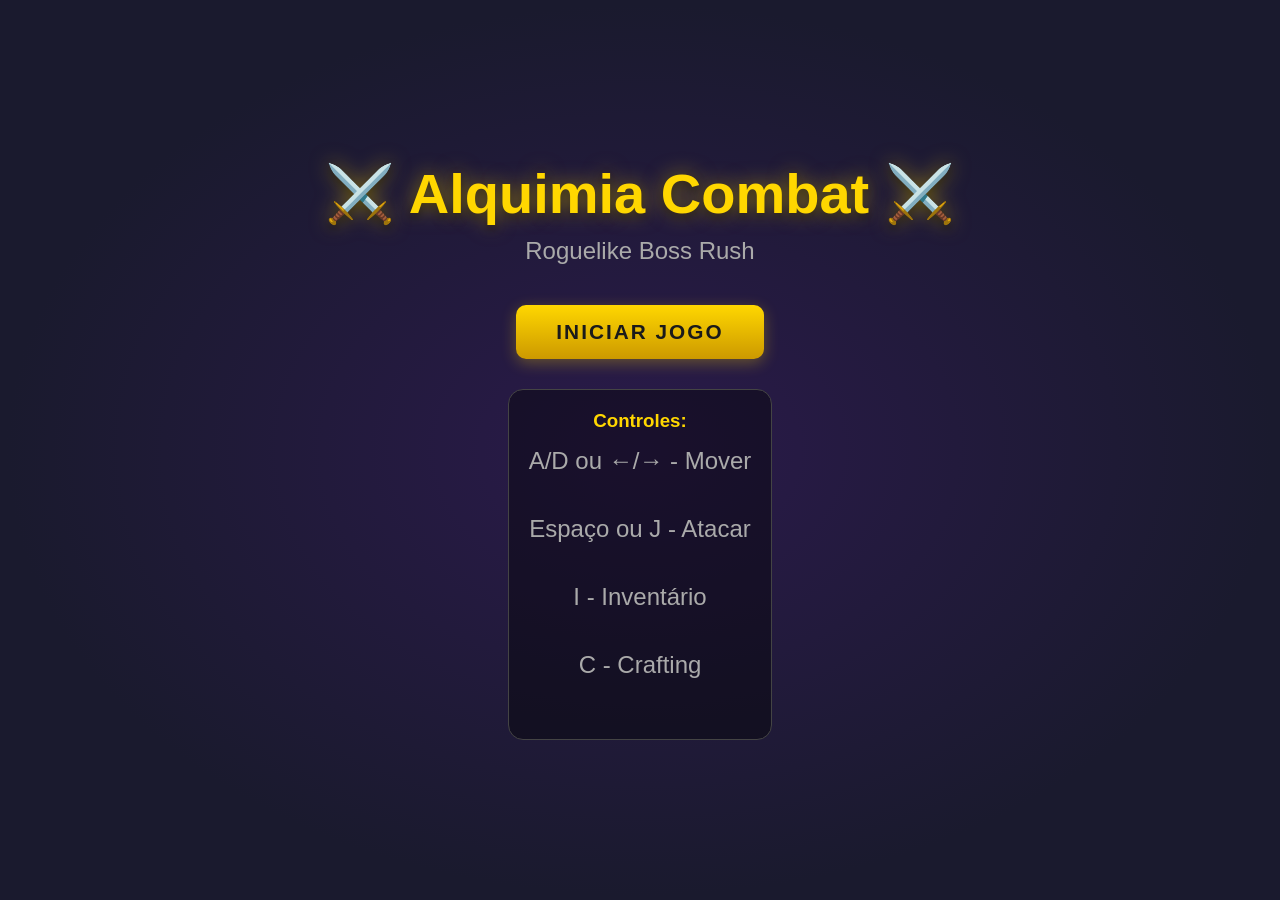
==== index.html @ 2d892e59 "first push" ====
<!DOCTYPE html>
<html lang="pt-BR">
<head>
    <meta charset="UTF-8">
    <meta name="viewport" content="width=device-width, initial-scale=1.0">
    <title>Alquimia Combat - Roguelike Boss Rush</title>
    <link rel="stylesheet" href="styles.css">
</head>
<body>
    <div id="game-container">
        <!-- Tela de título -->
        <div id="title-screen" class="screen">
            <h1>⚔️ Alquimia Combat ⚔️</h1>
            <p>Roguelike Boss Rush</p>
            <button id="start-btn" class="btn">Iniciar Jogo</button>
            <div class="controls-info">
                <h3>Controles:</h3>
                <p>A/D ou ←/→ - Mover</p>
                <p>Espaço ou J - Atacar</p>
                <p>I - Inventário</p>
                <p>C - Crafting</p>
            </div>
        </div>

        <!-- Tela de jogo -->
        <div id="game-screen" class="screen hidden">
            <!-- HUD -->
            <div id="hud">
                <div id="player-hud" class="hud-panel">
                    <div class="hud-name">Herói</div>
                    <div class="health-bar">
                        <div id="player-health-fill" class="health-fill"></div>
                        <span id="player-health-text">100/100</span>
                    </div>
                    <div class="stats">
                        <span>ATK: <span id="player-atk">10</span></span>
                        <span>DEF: <span id="player-def">5</span></span>
                    </div>
                </div>
                <div id="battle-info">
                    <div id="wave-counter">Onda: 1</div>
                    <div id="gold-counter">💰 0</div>
                </div>
                <div id="enemy-hud" class="hud-panel">
                    <div class="hud-name" id="enemy-name">Slime</div>
                    <div class="health-bar">
                        <div id="enemy-health-fill" class="health-fill enemy"></div>
                        <span id="enemy-health-text">50/50</span>
                    </div>
                    <div class="stats">
                        <span>ATK: <span id="enemy-atk">5</span></span>
                        <span>DEF: <span id="enemy-def">2</span></span>
                    </div>
                </div>
            </div>

            <!-- Arena de batalha -->
            <canvas id="game-canvas"></canvas>

            <!-- Botões de ação mobile -->
            <div id="mobile-controls">
                <button id="btn-left" class="mobile-btn">←</button>
                <button id="btn-attack" class="mobile-btn attack">⚔️</button>
                <button id="btn-right" class="mobile-btn">→</button>
            </div>

            <!-- Menu inferior -->
            <div id="bottom-menu">
                <button id="btn-inventory" class="menu-btn">🎒 Inventário (I)</button>
                <button id="btn-craft" class="menu-btn">🔨 Craft (C)</button>
                <button id="btn-equipment" class="menu-btn">🛡️ Equipamento (E)</button>
            </div>
        </div>

        <!-- Modal de Inventário -->
        <div id="inventory-modal" class="modal hidden">
            <div class="modal-content">
                <h2>🎒 Inventário</h2>
                <div id="inventory-grid" class="item-grid"></div>
                <button class="btn close-btn" onclick="closeAllModals()">Fechar</button>
            </div>
        </div>

        <!-- Modal de Crafting -->
        <div id="craft-modal" class="modal hidden">
            <div class="modal-content large">
                <h2>🔨 Alquimia - Sistema de Craft</h2>
                <div id="craft-area">
                    <div id="craft-slots">
                        <div class="craft-slot" data-slot="0"></div>
                        <span>+</span>
                        <div class="craft-slot" data-slot="1"></div>
                        <span>+</span>
                        <div class="craft-slot" data-slot="2"></div>
                        <span>=</span>
                        <div id="craft-result" class="craft-slot result"></div>
                    </div>
                    <button id="craft-btn" class="btn">Criar Item</button>
                    <div id="craft-preview"></div>
                </div>
                <h3>Materiais Disponíveis:</h3>
                <div id="materials-grid" class="item-grid"></div>
                <h3>Receitas Descobertas:</h3>
                <div id="recipes-list"></div>
                <button class="btn close-btn" onclick="closeAllModals()">Fechar</button>
            </div>
        </div>

        <!-- Modal de Equipamento -->
        <div id="equipment-modal" class="modal hidden">
            <div class="modal-content">
                <h2>🛡️ Equipamento</h2>
                <div id="equipment-slots">
                    <div class="equip-row">
                        <div class="equip-slot" data-slot="helmet">
                            <span class="slot-label">Capacete</span>
                            <div class="slot-content"></div>
                        </div>
                    </div>
                    <div class="equip-row">
                        <div class="equip-slot" data-slot="armor">
                            <span class="slot-label">Armadura</span>
                            <div class="slot-content"></div>
                        </div>
                        <div class="equip-slot" data-slot="weapon">
                            <span class="slot-label">Arma</span>
                            <div class="slot-content"></div>
                        </div>
                    </div>
                    <div class="equip-row">
                        <div class="equip-slot" data-slot="gloves">
                            <span class="slot-label">Luvas</span>
                            <div class="slot-content"></div>
                        </div>
                        <div class="equip-slot" data-slot="accessory">
                            <span class="slot-label">Acessório</span>
                            <div class="slot-content"></div>
                        </div>
                    </div>
                    <div class="equip-row">
                        <div class="equip-slot" data-slot="pants">
                            <span class="slot-label">Calças</span>
                            <div class="slot-content"></div>
                        </div>
                    </div>
                    <div class="equip-row">
                        <div class="equip-slot" data-slot="boots">
                            <span class="slot-label">Botas</span>
                            <div class="slot-content"></div>
                        </div>
                    </div>
                </div>
                <h3>Itens Equipáveis:</h3>
                <div id="equipable-items" class="item-grid"></div>
                <button class="btn close-btn" onclick="closeAllModals()">Fechar</button>
            </div>
        </div>

        <!-- Modal de Vitória -->
        <div id="victory-modal" class="modal hidden">
            <div class="modal-content">
                <h2>⚔️ Vitória! ⚔️</h2>
                <div id="loot-display"></div>
                <button id="next-wave-btn" class="btn">Próximo Inimigo</button>
            </div>
        </div>

        <!-- Modal de Derrota -->
        <div id="defeat-modal" class="modal hidden">
            <div class="modal-content">
                <h2>💀 Derrota 💀</h2>
                <p>Você foi derrotado na onda <span id="defeat-wave">1</span></p>
                <button id="restart-btn" class="btn">Tentar Novamente</button>
            </div>
        </div>
    </div>

    <script src="game.js"></script>
</body>
</html>
---- styles.css ----
/* ==========================================
   ALQUIMIA COMBAT - ESTILOS
   ========================================== */

* {
    margin: 0;
    padding: 0;
    box-sizing: border-box;
}

body {
    font-family: 'Segoe UI', Tahoma, Geneva, Verdana, sans-serif;
    background: linear-gradient(135deg, #1a1a2e 0%, #16213e 50%, #0f0f1a 100%);
    min-height: 100vh;
    color: #fff;
    overflow: hidden;
    user-select: none;
}

#game-container {
    width: 100vw;
    height: 100vh;
    display: flex;
    flex-direction: column;
}

/* ==========================================
   TELA DE TÍTULO
   ========================================== */

.screen {
    width: 100%;
    height: 100%;
    display: flex;
    flex-direction: column;
    align-items: center;
    justify-content: center;
}

.screen.hidden {
    display: none;
}

#title-screen {
    background: radial-gradient(ellipse at center, #2a1a4a 0%, #1a1a2e 70%);
    text-align: center;
}

#title-screen h1 {
    font-size: 3.5rem;
    color: #ffd700;
    text-shadow: 0 0 20px rgba(255, 215, 0, 0.5),
                 0 4px 8px rgba(0, 0, 0, 0.5);
    margin-bottom: 10px;
    animation: titlePulse 2s ease-in-out infinite;
}

@keyframes titlePulse {
    0%, 100% { transform: scale(1); }
    50% { transform: scale(1.02); }
}

#title-screen p {
    font-size: 1.5rem;
    color: #aaa;
    margin-bottom: 40px;
}

.controls-info {
    margin-top: 30px;
    padding: 20px;
    background: rgba(0, 0, 0, 0.4);
    border-radius: 15px;
    border: 1px solid #444;
}

.controls-info h3 {
    color: #ffd700;
    margin-bottom: 15px;
}

.controls-info p {
    font-size: 1rem;
    margin: 8px 0;
    color: #ccc;
}

/* ==========================================
   BOTÕES
   ========================================== */

.btn {
    padding: 15px 40px;
    font-size: 1.3rem;
    background: linear-gradient(to bottom, #ffd700 0%, #cc9900 100%);
    color: #1a1a1a;
    border: none;
    border-radius: 10px;
    cursor: pointer;
    font-weight: bold;
    text-transform: uppercase;
    letter-spacing: 2px;
    transition: all 0.3s ease;
    box-shadow: 0 4px 15px rgba(255, 215, 0, 0.3);
}

.btn:hover {
    transform: translateY(-3px);
    box-shadow: 0 6px 20px rgba(255, 215, 0, 0.5);
    background: linear-gradient(to bottom, #ffed4a 0%, #ffd700 100%);
}

.btn:active {
    transform: translateY(0);
}

.close-btn {
    margin-top: 20px;
    padding: 10px 30px;
    font-size: 1rem;
    background: linear-gradient(to bottom, #666 0%, #444 100%);
    color: #fff;
}

.close-btn:hover {
    background: linear-gradient(to bottom, #888 0%, #666 100%);
    box-shadow: 0 4px 15px rgba(100, 100, 100, 0.3);
}

/* ==========================================
   TELA DE JOGO
   ========================================== */

#game-screen {
    background: linear-gradient(to bottom, #1a0a2e 0%, #2d1b4e 50%, #1a1a2e 100%);
    flex-direction: column;
    padding: 10px;
}

/* HUD */
#hud {
    display: flex;
    justify-content: space-between;
    align-items: flex-start;
    padding: 10px 20px;
    background: rgba(0, 0, 0, 0.6);
    border-radius: 10px;
    margin-bottom: 10px;
}

.hud-panel {
    min-width: 200px;
}

.hud-name {
    font-size: 1.2rem;
    font-weight: bold;
    margin-bottom: 8px;
}

#player-hud .hud-name {
    color: #60a5fa;
}

#enemy-hud .hud-name {
    color: #f87171;
    text-align: right;
}

.health-bar {
    width: 100%;
    height: 25px;
    background: #333;
    border-radius: 12px;
    overflow: hidden;
    position: relative;
    border: 2px solid #555;
}

.health-fill {
    height: 100%;
    background: linear-gradient(to bottom, #4ade80 0%, #22c55e 100%);
    transition: width 0.3s ease;
    width: 100%;
}

.health-fill.enemy {
    background: linear-gradient(to bottom, #f87171 0%, #ef4444 100%);
}

.health-bar span {
    position: absolute;
    top: 50%;
    left: 50%;
    transform: translate(-50%, -50%);
    font-size: 0.8rem;
    font-weight: bold;
    text-shadow: 1px 1px 2px rgba(0, 0, 0, 0.8);
}

.stats {
    display: flex;
    gap: 15px;
    margin-top: 8px;
    font-size: 0.9rem;
    color: #aaa;
}

#battle-info {
    text-align: center;
}

#wave-counter {
    font-size: 1.5rem;
    color: #ffd700;
    font-weight: bold;
}

#gold-counter {
    font-size: 1.1rem;
    color: #ffd700;
    margin-top: 5px;
}

/* Canvas da Arena */
#game-canvas {
    flex: 1;
    width: 100%;
    background: linear-gradient(to bottom, #2d1b4e 0%, #1a0a2e 70%, #3d2a1f 100%);
    border-radius: 15px;
    border: 3px solid #4a2c7a;
    box-shadow: inset 0 -50px 100px rgba(61, 42, 31, 0.8);
}

/* Controles Mobile */
#mobile-controls {
    display: none;
    justify-content: center;
    gap: 20px;
    padding: 15px;
    background: rgba(0, 0, 0, 0.6);
    border-radius: 10px;
    margin-top: 10px;
}

.mobile-btn {
    width: 70px;
    height: 70px;
    font-size: 2rem;
    border: none;
    border-radius: 50%;
    background: linear-gradient(to bottom, #4a4a6a 0%, #2a2a4a 100%);
    color: #fff;
    cursor: pointer;
    box-shadow: 0 4px 10px rgba(0, 0, 0, 0.5);
}

.mobile-btn:active {
    transform: scale(0.95);
    box-shadow: 0 2px 5px rgba(0, 0, 0, 0.5);
}

.mobile-btn.attack {
    background: linear-gradient(to bottom, #ef4444 0%, #b91c1c 100%);
    width: 90px;
    height: 90px;
}

/* Menu Inferior */
#bottom-menu {
    display: flex;
    justify-content: center;
    gap: 15px;
    padding: 10px;
    margin-top: 10px;
}

.menu-btn {
    padding: 12px 25px;
    font-size: 1rem;
    background: linear-gradient(to bottom, #4a4a6a 0%, #2a2a4a 100%);
    color: #fff;
    border: 2px solid #5a5a8a;
    border-radius: 8px;
    cursor: pointer;
    transition: all 0.2s ease;
}

.menu-btn:hover {
    background: linear-gradient(to bottom, #5a5a8a 0%, #3a3a5a 100%);
    border-color: #7a7aaa;
}

/* ==========================================
   MODAIS
   ========================================== */

.modal {
    position: fixed;
    top: 0;
    left: 0;
    width: 100%;
    height: 100%;
    background: rgba(0, 0, 0, 0.85);
    display: flex;
    align-items: center;
    justify-content: center;
    z-index: 1000;
}

.modal.hidden {
    display: none;
}

.modal-content {
    background: linear-gradient(135deg, #2d2d4a 0%, #1a1a2e 100%);
    border-radius: 20px;
    padding: 30px;
    max-width: 500px;
    width: 90%;
    max-height: 90vh;
    overflow-y: auto;
    border: 3px solid #5a5a8a;
    box-shadow: 0 0 50px rgba(100, 100, 200, 0.3);
}

.modal-content.large {
    max-width: 800px;
}

.modal-content h2 {
    text-align: center;
    color: #ffd700;
    margin-bottom: 20px;
    font-size: 1.8rem;
}

.modal-content h3 {
    color: #aaa;
    margin: 20px 0 15px;
    font-size: 1.1rem;
    border-bottom: 1px solid #444;
    padding-bottom: 5px;
}

/* ==========================================
   GRIDS DE ITENS
   ========================================== */

.item-grid {
    display: flex;
    flex-wrap: wrap;
    gap: 10px;
    padding: 10px;
    background: rgba(0, 0, 0, 0.3);
    border-radius: 10px;
    min-height: 80px;
}

.item-slot {
    width: 60px;
    height: 60px;
    background: rgba(100, 100, 150, 0.2);
    border: 2px solid #555;
    border-radius: 10px;
    display: flex;
    flex-direction: column;
    align-items: center;
    justify-content: center;
    cursor: pointer;
    position: relative;
    transition: all 0.2s ease;
}

.item-slot:hover {
    border-color: #ffd700;
    transform: scale(1.1);
    z-index: 10;
}

.item-slot .item-icon {
    font-size: 28px;
}

.item-slot .item-count {
    position: absolute;
    bottom: 2px;
    right: 4px;
    font-size: 11px;
    font-weight: bold;
    background: rgba(0, 0, 0, 0.8);
    padding: 1px 5px;
    border-radius: 4px;
}

.item-slot .item-name {
    font-size: 9px;
    text-align: center;
    max-width: 100%;
    overflow: hidden;
    text-overflow: ellipsis;
    white-space: nowrap;
    padding: 0 2px;
}

/* Raridades */
.rarity-common { border-color: #9ca3af !important; }
.rarity-uncommon { border-color: #22c55e !important; box-shadow: 0 0 10px rgba(34, 197, 94, 0.3); }
.rarity-rare { border-color: #3b82f6 !important; box-shadow: 0 0 10px rgba(59, 130, 246, 0.3); }
.rarity-epic { border-color: #a855f7 !important; box-shadow: 0 0 15px rgba(168, 85, 247, 0.4); }
.rarity-legendary { border-color: #f59e0b !important; box-shadow: 0 0 15px rgba(245, 158, 11, 0.5); }
.rarity-mythic { border-color: #ef4444 !important; box-shadow: 0 0 20px rgba(239, 68, 68, 0.6); animation: mythicGlow 2s ease-in-out infinite; }

@keyframes mythicGlow {
    0%, 100% { box-shadow: 0 0 20px rgba(239, 68, 68, 0.6); }
    50% { box-shadow: 0 0 30px rgba(239, 68, 68, 0.9); }
}

/* ==========================================
   ÁREA DE CRAFT
   ========================================== */

#craft-area {
    background: rgba(0, 0, 0, 0.4);
    border-radius: 15px;
    padding: 20px;
    margin-bottom: 20px;
}

#craft-slots {
    display: flex;
    align-items: center;
    justify-content: center;
    gap: 10px;
    margin-bottom: 20px;
    flex-wrap: wrap;
}

#craft-slots span {
    font-size: 1.5rem;
    color: #ffd700;
}

.craft-slot {
    width: 70px;
    height: 70px;
    background: rgba(100, 100, 150, 0.2);
    border: 3px dashed #666;
    border-radius: 12px;
    display: flex;
    align-items: center;
    justify-content: center;
    cursor: pointer;
    font-size: 32px;
    transition: all 0.2s ease;
}

.craft-slot:hover {
    border-color: #ffd700;
    background: rgba(255, 215, 0, 0.1);
}

.craft-slot.filled {
    border-style: solid;
    border-color: #4ade80;
}

.craft-slot.result {
    border-color: #ffd700;
    border-style: solid;
    background: rgba(255, 215, 0, 0.1);
    width: 80px;
    height: 80px;
}

#craft-btn {
    display: block;
    margin: 0 auto;
    padding: 12px 40px;
}

#craft-btn:disabled {
    background: #444;
    color: #888;
    cursor: not-allowed;
    box-shadow: none;
}

#craft-preview {
    text-align: center;
    margin-top: 15px;
    padding: 10px;
    min-height: 30px;
    color: #aaa;
}

/* ==========================================
   EQUIPAMENTO
   ========================================== */

#equipment-slots {
    display: flex;
    flex-direction: column;
    align-items: center;
    gap: 10px;
    padding: 20px;
    background: rgba(0, 0, 0, 0.3);
    border-radius: 15px;
}

.equip-row {
    display: flex;
    gap: 15px;
}

.equip-slot {
    width: 80px;
    height: 100px;
    background: rgba(100, 100, 150, 0.2);
    border: 2px solid #555;
    border-radius: 10px;
    display: flex;
    flex-direction: column;
    align-items: center;
    padding: 5px;
    cursor: pointer;
    transition: all 0.2s ease;
}

.equip-slot:hover {
    border-color: #ffd700;
}

.equip-slot.equipped {
    border-color: #4ade80;
    background: rgba(74, 222, 128, 0.1);
}

.slot-label {
    font-size: 10px;
    color: #888;
    text-transform: uppercase;
}

.slot-content {
    flex: 1;
    display: flex;
    align-items: center;
    justify-content: center;
    font-size: 28px;
}

/* ==========================================
   LOOT E VITÓRIA
   ========================================== */

#loot-display {
    display: flex;
    flex-wrap: wrap;
    gap: 15px;
    justify-content: center;
    padding: 20px;
    margin: 20px 0;
}

.loot-item {
    display: flex;
    flex-direction: column;
    align-items: center;
    padding: 15px;
    background: rgba(100, 100, 150, 0.2);
    border-radius: 10px;
    border: 2px solid #555;
}

.loot-item .loot-icon {
    font-size: 36px;
    margin-bottom: 8px;
}

.loot-item .loot-name {
    font-size: 12px;
    text-align: center;
}

.loot-item .loot-count {
    font-size: 14px;
    color: #ffd700;
    font-weight: bold;
}

/* ==========================================
   TOOLTIP
   ========================================== */

#tooltip {
    position: fixed;
    background: rgba(20, 20, 40, 0.98);
    border: 2px solid #ffd700;
    border-radius: 10px;
    padding: 12px;
    max-width: 280px;
    z-index: 2000;
    pointer-events: none;
    box-shadow: 0 0 20px rgba(255, 215, 0, 0.3);
}

#tooltip.hidden {
    display: none;
}

#tooltip .tooltip-name {
    font-weight: bold;
    font-size: 14px;
    margin-bottom: 5px;
}

#tooltip .tooltip-rarity {
    font-size: 11px;
    margin-bottom: 8px;
}

#tooltip .tooltip-stats {
    font-size: 12px;
    color: #4ade80;
    margin-bottom: 5px;
}

#tooltip .tooltip-desc {
    font-size: 11px;
    color: #888;
    font-style: italic;
}

/* ==========================================
   EFEITOS DE COMBATE
   ========================================== */

.damage-popup {
    position: absolute;
    font-size: 24px;
    font-weight: bold;
    color: #ff4444;
    text-shadow: 2px 2px 4px rgba(0, 0, 0, 0.8);
    animation: damageFloat 1s ease-out forwards;
    pointer-events: none;
    z-index: 100;
}

.damage-popup.heal {
    color: #4ade80;
}

.damage-popup.critical {
    font-size: 32px;
    color: #ffd700;
}

@keyframes damageFloat {
    0% {
        opacity: 1;
        transform: translateY(0) scale(1);
    }
    100% {
        opacity: 0;
        transform: translateY(-60px) scale(0.8);
    }
}

/* ==========================================
   RESPONSIVO
   ========================================== */

@media (max-width: 768px) {
    #title-screen h1 {
        font-size: 2rem;
    }

    #mobile-controls {
        display: flex;
    }

    .menu-btn {
        padding: 8px 15px;
        font-size: 0.9rem;
    }

    .modal-content {
        padding: 20px;
    }

    .item-slot {
        width: 50px;
        height: 50px;
    }

    .item-slot .item-icon {
        font-size: 22px;
    }

    #hud {
        flex-direction: column;
        gap: 10px;
    }

    .hud-panel {
        width: 100%;
    }

    #enemy-hud .hud-name {
        text-align: left;
    }

    #battle-info {
        order: -1;
    }
}

@media (max-width: 480px) {
    #bottom-menu {
        flex-wrap: wrap;
    }

    .craft-slot {
        width: 55px;
        height: 55px;
        font-size: 24px;
    }

    #craft-slots span {
        font-size: 1.2rem;
    }
}

/* ==========================================
   SCROLLBAR CUSTOMIZADA
   ========================================== */

::-webkit-scrollbar {
    width: 8px;
}

::-webkit-scrollbar-track {
    background: #1a1a2e;
    border-radius: 4px;
}

::-webkit-scrollbar-thumb {
    background: #4a4a6a;
    border-radius: 4px;
}

::-webkit-scrollbar-thumb:hover {
    background: #5a5a8a;
}
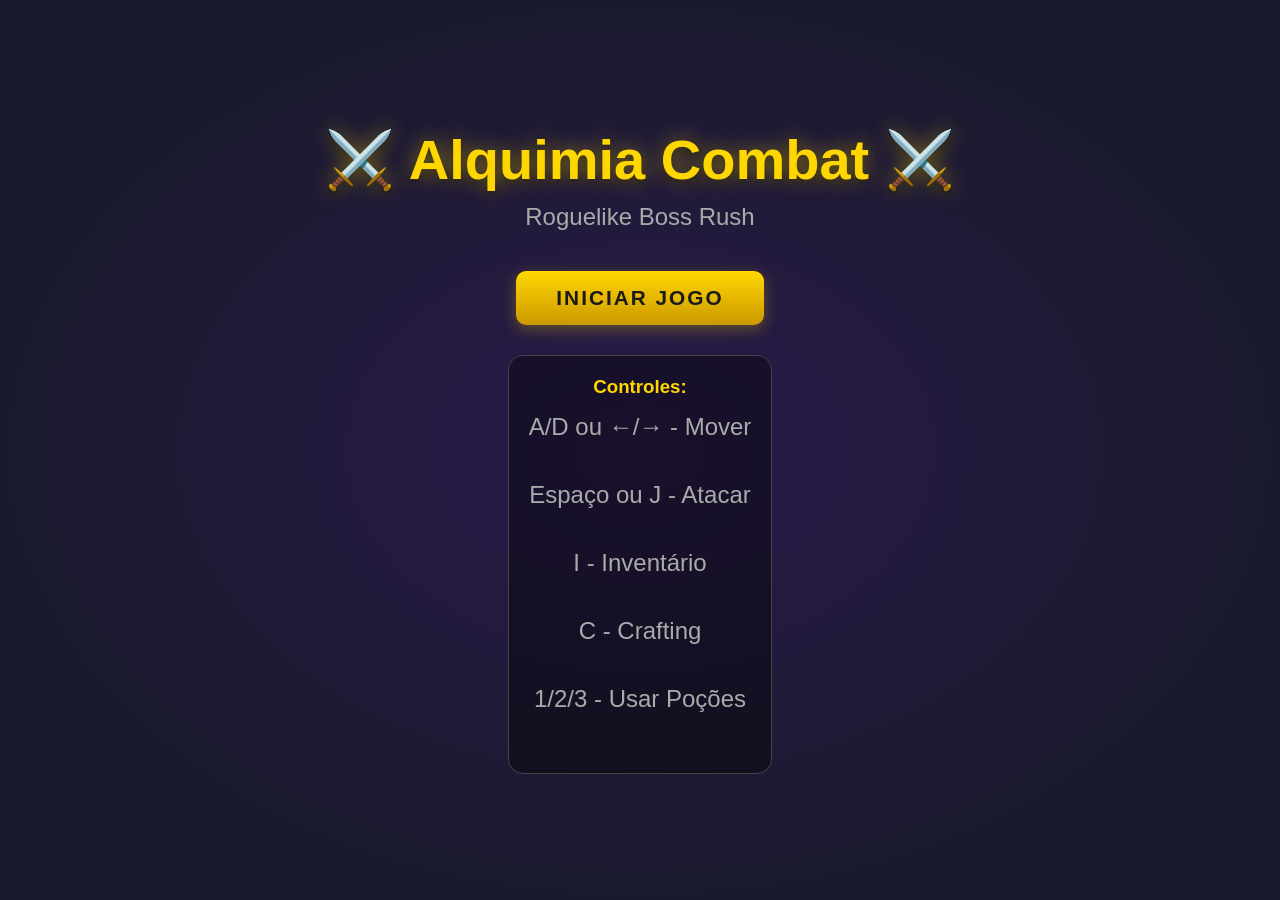
==== commit a857943e: "second push" ====
--- a/index.html
+++ b/index.html
@@ -19,6 +19,7 @@
                 <p>Espaço ou J - Atacar</p>
                 <p>I - Inventário</p>
                 <p>C - Crafting</p>
+                <p>1/2/3 - Usar Poções</p>
             </div>
         </div>
 
@@ -40,6 +41,7 @@
                 <div id="battle-info">
                     <div id="wave-counter">Onda: 1</div>
                     <div id="gold-counter">💰 0</div>
+                    <div id="potion-hud" class="potion-container"></div>
                 </div>
                 <div id="enemy-hud" class="hud-panel">
                     <div class="hud-name" id="enemy-name">Slime</div>
--- a/styles.css
+++ b/styles.css
@@ -753,3 +753,176 @@
 ::-webkit-scrollbar-thumb:hover {
     background: #5a5a8a;
 }
+
+/* ==========================================
+   SISTEMA DE POÇÕES
+   ========================================== */
+
+.potion-container {
+    display: flex;
+    gap: 8px;
+    justify-content: center;
+    margin-top: 10px;
+}
+
+.potion-slot {
+    width: 50px;
+    height: 60px;
+    background: rgba(0, 0, 0, 0.4);
+    border: 2px solid #555;
+    border-radius: 8px;
+    display: flex;
+    flex-direction: column;
+    align-items: center;
+    justify-content: center;
+    cursor: pointer;
+    transition: all 0.2s ease;
+    position: relative;
+}
+
+.potion-slot:hover {
+    transform: scale(1.1);
+    border-color: #ffd700;
+}
+
+.potion-slot.empty {
+    opacity: 0.5;
+    cursor: not-allowed;
+}
+
+.potion-slot.available {
+    box-shadow: 0 0 10px rgba(100, 200, 100, 0.3);
+}
+
+.potion-icon {
+    font-size: 22px;
+}
+
+.potion-count {
+    font-size: 10px;
+    font-weight: bold;
+    color: #fff;
+}
+
+.potion-key {
+    font-size: 9px;
+    color: #888;
+    position: absolute;
+    bottom: 2px;
+}
+
+/* ==========================================
+   LOJA / VENDEDOR
+   ========================================== */
+
+.shop-gold {
+    text-align: center;
+    font-size: 1.3rem;
+    color: #ffd700;
+    margin-bottom: 20px;
+    padding: 10px;
+    background: rgba(255, 215, 0, 0.1);
+    border-radius: 10px;
+    border: 1px solid #ffd700;
+}
+
+.shop-grid {
+    display: flex;
+    flex-wrap: wrap;
+    gap: 15px;
+    padding: 15px;
+    background: rgba(0, 0, 0, 0.3);
+    border-radius: 10px;
+    justify-content: center;
+}
+
+.shop-item {
+    width: 140px;
+    padding: 15px;
+    background: rgba(100, 100, 150, 0.2);
+    border: 2px solid #555;
+    border-radius: 12px;
+    display: flex;
+    flex-direction: column;
+    align-items: center;
+    gap: 5px;
+    transition: all 0.2s ease;
+}
+
+.shop-item:hover {
+    border-color: #ffd700;
+    background: rgba(255, 215, 0, 0.1);
+}
+
+.shop-icon {
+    font-size: 36px;
+}
+
+.shop-name {
+    font-size: 12px;
+    font-weight: bold;
+    text-align: center;
+}
+
+.shop-desc {
+    font-size: 10px;
+    color: #888;
+    text-align: center;
+}
+
+.shop-price {
+    font-size: 14px;
+    color: #ffd700;
+    font-weight: bold;
+    margin-top: 5px;
+}
+
+.shop-buy-btn {
+    padding: 8px 20px;
+    font-size: 12px;
+    background: linear-gradient(to bottom, #4ade80 0%, #22c55e 100%);
+    color: #fff;
+    border: none;
+    border-radius: 6px;
+    cursor: pointer;
+    font-weight: bold;
+    transition: all 0.2s ease;
+    margin-top: 5px;
+}
+
+.shop-buy-btn:hover {
+    background: linear-gradient(to bottom, #6ee7b7 0%, #4ade80 100%);
+    transform: scale(1.05);
+}
+
+.shop-buy-btn:disabled {
+    background: #444;
+    color: #888;
+    cursor: not-allowed;
+    transform: none;
+}
+
+/* ==========================================
+   CRAFT - QUANTIDADE
+   ========================================== */
+
+.craft-slot {
+    position: relative;
+    flex-direction: column;
+}
+
+.craft-slot .craft-icon {
+    font-size: 28px;
+}
+
+.craft-slot .craft-quantity {
+    font-size: 11px;
+    font-weight: bold;
+    color: #ffd700;
+    position: absolute;
+    bottom: 3px;
+    right: 5px;
+    background: rgba(0, 0, 0, 0.7);
+    padding: 1px 4px;
+    border-radius: 3px;
+}
